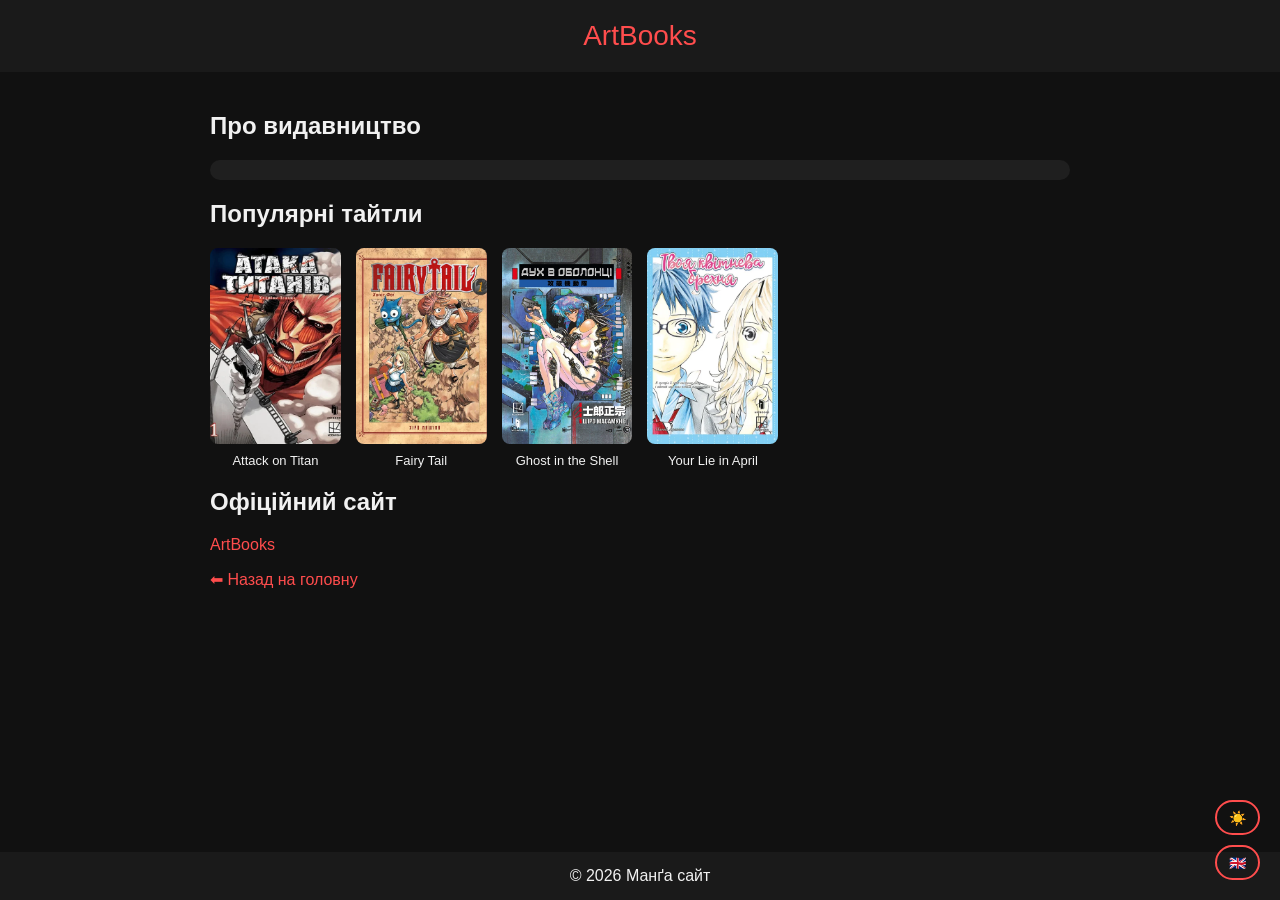
==== html/artbooks.html @ 1d5659da "Web project" ====
<!DOCTYPE html>
<html lang="uk">
<head>
    <meta charset="UTF-8">
    <meta name="viewport" content="width=device-width, initial-scale=1.0">
    <title>ArtBooks</title>
    <link rel="stylesheet" href="../css/theme.css">
    <link rel="stylesheet" href="../css/modal.css">
    <link rel="stylesheet" href="../css/images.css">
    <link rel="stylesheet" href="../css/buttons.css">
</head>

<body>

<header>
    ArtBooks
</header>

<div class="container">

    <h2 data-i18n="about"></h2>
    <div id="content" data-md="../text/artbooks"></div>

    <h2 data-i18n="titles"></h2>
    <div id="library" class="library-grid" data-publisher="artbooks"></div>

    <h2 data-i18n="official_site"></h2>
    <p>
        <a href="https://artbooks.ua" target="_blank">ArtBooks</a>
    </p>

    <p><a href="index.html" data-i18n="back"></a></p>

</div>

<footer>
    © 2026 Манґа сайт
</footer>

<div class="floating-controls">
    <button id="theme-toggle">☀️</button>
    <button id="lang-toggle" onclick="toggleLang()">🇬🇧</button>
</div>

<div id="modal" style="display:none;">
  <div class="modal-overlay" onclick="closeModal()"></div>
  <div class="modal-content">
    <div class="modal-nav">
      <button id="modal-prev" onclick="prevTitle()">←</button>
      <img id="modal-cover" src="" alt="">
      <button id="modal-next" onclick="nextTitle()">→</button>
    </div>
    <h3 id="modal-name"></h3>
    <p id="modal-synopsis-label"></p>
    <p id="modal-synopsis"></p>
    <p id="modal-volumes-original"></p>
    <p id="modal-volumes-translated"></p>
    <button id="modal-close" onclick="closeModal()"></button>
  </div>
</div>

<script src="https://cdn.jsdelivr.net/npm/marked/marked.min.js"></script>
<script src="../js/data.js"></script>
<script src="../js/translations.js"></script>
<script src="../js/lang.js"></script>
<script src="../js/theme.js"></script>
<script src="../js/library.js"></script>
<script src="../js/modal.js"></script>
</body>
</html>
---- css/theme.css ----
body {
    margin: 0;
    font-family: Arial;
    background: #111;
    color: #f1f1f1;
    display: flex;
    flex-direction: column;
    min-height: 100vh;
}

header {
    background: #1a1a1a;
    padding: 20px;
    text-align: center;
    color: #ff4d4d;
    font-size: 28px;
}

.container {
    max-width: 900px;
    margin: auto;
    padding: 20px;
    flex: 1;
    width: 100%;
    box-sizing: border-box;
}

.card {
    background: #1f1f1f;
    padding: 15px;
    margin: 15px 0;
    border-radius: 10px;
    transition: 0.3s;
    display: flex;
    align-items: center;
    gap: 15px;
}

.card:hover {
    transform: scale(1.03);
}

.card-link {
    text-decoration: none;
    color: inherit;
    display: block;
}

a {
    color: #ff4d4d;
    text-decoration: none;
}

a:hover {
    text-decoration: underline;
}

footer {
    text-align: center;
    padding: 15px;
    background: #1a1a1a;
}

.publisher-logo {
    width: 60px;
    height: 60px;
    object-fit: contain;
    flex-shrink: 0;
}

body.light {
    background: #f5f5f5;
    color: #111;
}

body.light header {
    background: #ffffff;
    box-shadow: 0 2px 4px rgba(0,0,0,0.1);
}

body.light .card {
    background: #ffffff;
    box-shadow: 0 2px 6px rgba(0,0,0,0.1);
}

body.light footer {
    background: #ffffff;
    box-shadow: 0 -2px 4px rgba(0,0,0,0.1);
}

body.light a {
    color: #cc0000;
}

#content {
    font-size: 16px;
    line-height: 1.5;
}

.container {
    padding-bottom: 80px;
}

#content {
    background: #1f1f1f;
    border-radius: 10px;
    padding: 10px 20px;
}

body.light #content {
    background: #ffffff;
    box-shadow: 0 2px 6px rgba(0,0,0,0.1);
}
---- css/modal.css ----
#modal {
    position: fixed;
    top: 0; left: 0;
    width: 100%; height: 100%;
    display: flex;
    align-items: center;
    justify-content: center;
    z-index: 100;
}

.modal-overlay {
    position: absolute;
    top: 0; left: 0;
    width: 100%; height: 100%;
    background: rgba(0,0,0,0.7);
}

.modal-content {
    position: relative;
    background: #1f1f1f;
    border-radius: 12px;
    padding: 25px;
    max-width: 400px;
    width: 90%;
    z-index: 101;
    text-align: left;
}

.modal-nav {
    display: flex;
    align-items: center;
    justify-content: space-between;
    gap: 10px;
    margin-bottom: 15px;
}

.modal-nav img {
    width: 150px;
    border-radius: 8px;
    aspect-ratio: 2/3;
    object-fit: cover;
}

.modal-nav button {
    background: none;
    border: 1px solid #ff4d4d;
    color: #ff4d4d;
    border-radius: 50%;
    width: 35px;
    height: 35px;
    font-size: 18px;
    cursor: pointer;
    flex-shrink: 0;
}

#modal-close {
    margin-top: 15px;
    background: #ff4d4d;
    color: white;
    border: none;
    border-radius: 8px;
    padding: 8px 20px;
    cursor: pointer;
    font-size: 14px;
    display: block;
    margin-left: auto;
    margin-right: auto;
}

#modal-close:hover {
    background: #cc0000;
}

body.light .modal-content {
    background: #ffffff;
    color: #111;
}
---- css/images.css ----
.library-grid {
    display: grid;
    grid-template-columns: repeat(auto-fill, minmax(130px, 1fr));
    gap: 15px;
    margin: 20px 0;
}

.title-card {
    cursor: pointer;
    text-align: center;
    transition: 0.3s;
}

.title-card:hover {
    transform: scale(1.05);
}

.title-card img {
    width: 100%;
    border-radius: 8px;
    aspect-ratio: 2/3;
    object-fit: cover;
}

.title-card p {
    margin: 5px 0 0;
    font-size: 13px;
}

.video-container {
    margin-bottom: 50px;
    border-radius: 10px;
    overflow: hidden;
    aspect-ratio: 16/9;
    width: 100%;
}

.video-container iframe {
    width: 100%;
    height: 100%;
    border: none;
}
---- css/buttons.css ----
.floating-controls {
    position: fixed;
    bottom: 20px;
    right: 20px;
    display: flex;
    flex-direction: column;
    gap: 10px;
    z-index: 50;
}

.floating-controls button {
    background: none;
    border: 2px solid #ff4d4d;
    border-radius: 20px;
    width: 45px;
    height: 35px;
    font-size: 14px;
    font-weight: bold;
    color: #ff4d4d;
    cursor: pointer;
    transition: 0.2s;
}

.floating-controls button:hover {
    background: #ff4d4d;
    color: white;
    transform: scale(1.1);
}

body.light .floating-controls button {
    color: #cc0000;
    border-color: #cc0000;
}

body.light .floating-controls button:hover {
    background: #cc0000;
    color: white;
}
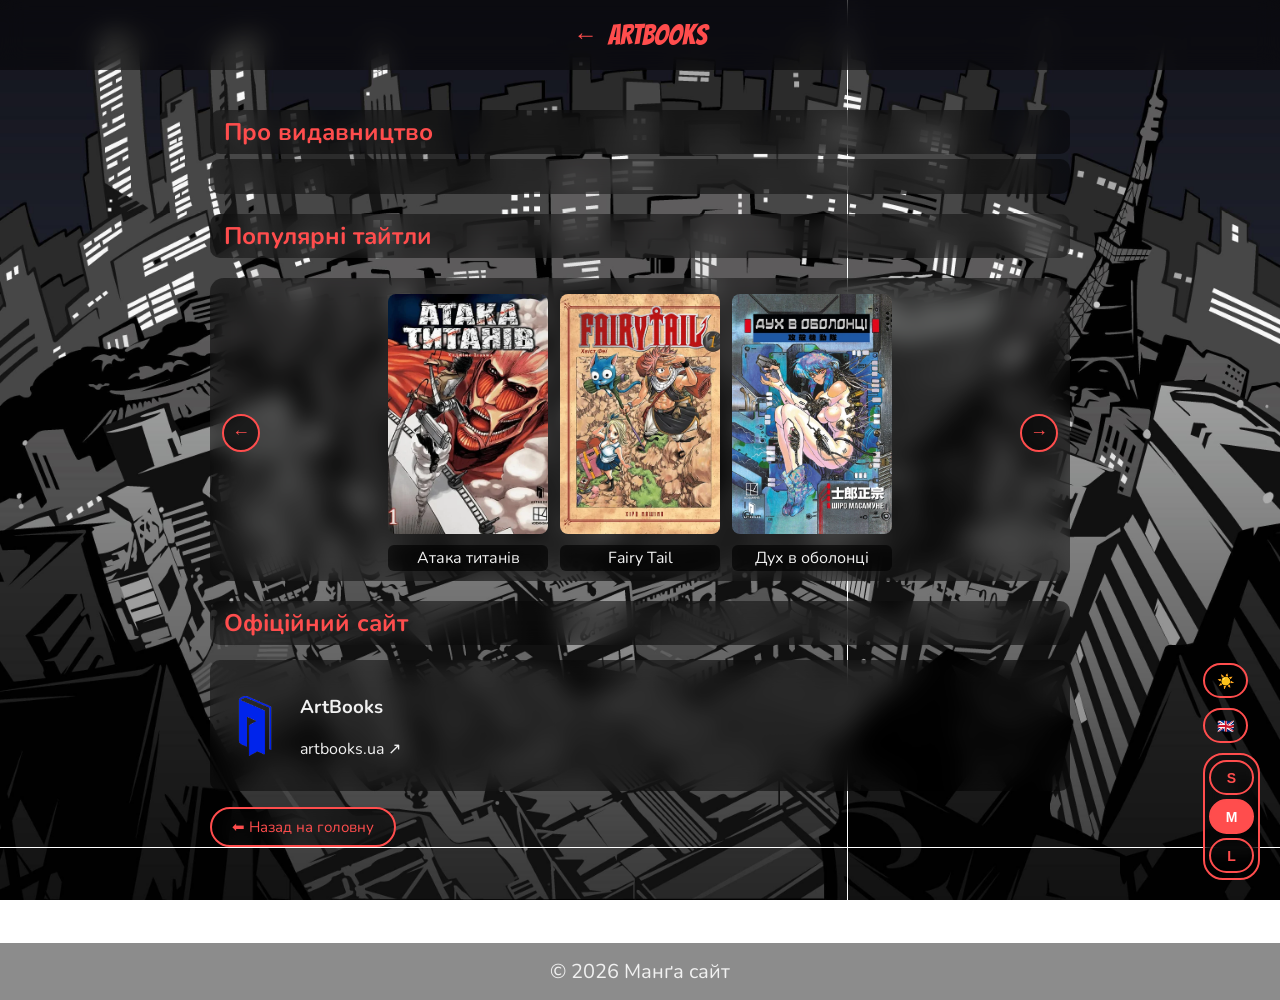
==== commit e57cf7a1: "final" ====
--- a/html/artbooks.html
+++ b/html/artbooks.html
@@ -13,23 +13,29 @@
 <body>
 
 <header>
+    <a href="../index.html#publishers" class="header-back-btn">←</a>
     ArtBooks
 </header>
 
 <div class="container">
-
     <h2 data-i18n="about"></h2>
-    <div id="content" data-md="../text/artbooks"></div>
+    <div class="content-wrapper"><div id="content" data-md="../text/artbooks"></div></div>
 
     <h2 data-i18n="titles"></h2>
     <div id="library" class="library-grid" data-publisher="artbooks"></div>
 
     <h2 data-i18n="official_site"></h2>
-    <p>
-        <a href="https://artbooks.ua" target="_blank">ArtBooks</a>
-    </p>
+<a href="https://artbooks.ua" target="_blank" class="card-link">
+    <div class="card">
+        <img src="../image/logos/artbooks.webp" alt="ArtBooks" class="publisher-logo">
+        <div>
+            <h3>ArtBooks</h3>
+            <p>artbooks.ua ↗</p>
+        </div>
+    </div>
+</a>
 
-    <p><a href="index.html" data-i18n="back"></a></p>
+    <p><a href="../index.html#publishers" class="back-btn" data-i18n="back"></a></p>
 
 </div>
 
@@ -40,6 +46,12 @@
 <div class="floating-controls">
     <button id="theme-toggle">☀️</button>
     <button id="lang-toggle" onclick="toggleLang()">🇬🇧</button>
+    <div class="font-controls">
+        <button data-size="s">S</button>
+        <button data-size="m">M</button>
+        <button data-size="l">L</button>
+    </div>
+
 </div>
 
 <div id="modal" style="display:none;">
@@ -64,6 +76,7 @@
 <script src="../js/translations.js"></script>
 <script src="../js/lang.js"></script>
 <script src="../js/theme.js"></script>
+<script src="../js/font.js"></script>
 <script src="../js/library.js"></script>
 <script src="../js/modal.js"></script>
 </body>
--- a/css/theme.css
+++ b/css/theme.css
@@ -1,32 +1,90 @@
+@import url('https://fonts.googleapis.com/css2?family=Bangers&family=Nunito:wght@400;600;700&display=swap');
+
+/* Font size variables */
+:root {
+    --font-size-base: 16px;
+    --font-body: 'Nunito', Arial, sans-serif;
+    --font-header: 'Bangers', Arial, sans-serif;
+}
+body.font-s { --font-size-base: 13px; }
+body.font-m { --font-size-base: 16px; }
+body.font-l { --font-size-base: 20px; }
+
+html, body {
+    margin: 0;
+    min-width: 0 !important;
+    overflow-x: hidden;
+}
+
 body {
-    margin: 0;
-    font-family: Arial;
-    background: #111;
+    font-family: var(--font-body);
+    background: transparent;
     color: #f1f1f1;
     display: flex;
     flex-direction: column;
     min-height: 100vh;
+    font-size: var(--font-size-base);
+}
+
+body::before {
+    content: '';
+    position: fixed;
+    inset: 0;
+    background: url('../image/bg-dark.webp') center/cover;
+    z-index: -1;
+}
+
+body.light {
+    color: #111;
+}
+
+body.light::before {
+    background: url('../image/bg-light.webp') center/cover;
 }
 
 header {
-    background: #1a1a1a;
+    font-family: var(--font-header);
+    background: rgba(0, 0, 0, 0.45);
+    backdrop-filter: blur(12px);
+    -webkit-backdrop-filter: blur(12px);
     padding: 20px;
     text-align: center;
     color: #ff4d4d;
     font-size: 28px;
+    min-width: 0;
+    word-break: break-word;
+}
+
+footer {
+    text-align: center;
+    padding: 15px;
+    background: rgba(0, 0, 0, 0.45);
+    backdrop-filter: blur(12px);
+    -webkit-backdrop-filter: blur(12px);
+    font-size: 20px;
+    min-width: 0;
 }
 
 .container {
     max-width: 900px;
     margin: auto;
     padding: 20px;
+    padding-bottom: 80px;
     flex: 1;
+    min-width: 0;
+    box-sizing: border-box;
     width: 100%;
-    box-sizing: border-box;
+}
+
+@media (max-width: 480px) {
+    .container { padding: 12px; padding-bottom: 80px; }
+    header { font-size: 20px; padding: 12px; }
 }
 
 .card {
-    background: #1f1f1f;
+    background: rgba(0, 0, 0, 0.45);
+    backdrop-filter: blur(12px);
+    -webkit-backdrop-filter: blur(12px);
     padding: 15px;
     margin: 15px 0;
     border-radius: 10px;
@@ -34,6 +92,7 @@
     display: flex;
     align-items: center;
     gap: 15px;
+    min-width: 0;
 }
 
 .card:hover {
@@ -44,6 +103,18 @@
     text-decoration: none;
     color: inherit;
     display: block;
+    min-width: 0;
+}
+
+h2 {
+    display: block;
+    color: #ff4d4d;
+    border-radius: 10px;
+    padding: 6px 14px;
+    margin: 20px 0 5px;
+    background: rgba(0, 0, 0, 0.45);
+    backdrop-filter: blur(12px);
+    -webkit-backdrop-filter: blur(12px);
 }
 
 a {
@@ -53,12 +124,6 @@
 
 a:hover {
     text-decoration: underline;
-}
-
-footer {
-    text-align: center;
-    padding: 15px;
-    background: #1a1a1a;
 }
 
 .publisher-logo {
@@ -68,46 +133,206 @@
     flex-shrink: 0;
 }
 
-body.light {
-    background: #f5f5f5;
-    color: #111;
-}
-
 body.light header {
-    background: #ffffff;
+    background: rgba(255, 255, 255, 0.45);
+    backdrop-filter: blur(12px);
+    -webkit-backdrop-filter: blur(12px);
     box-shadow: 0 2px 4px rgba(0,0,0,0.1);
 }
 
+body.light footer {
+    background: rgba(255, 255, 255, 0.45);
+    backdrop-filter: blur(12px);
+    -webkit-backdrop-filter: blur(12px);
+    box-shadow: 0 -2px 4px rgba(0,0,0,0.1);
+}
+
 body.light .card {
-    background: #ffffff;
+    background: rgba(255, 255, 255, 0.45);
+    backdrop-filter: blur(12px);
+    -webkit-backdrop-filter: blur(12px);
     box-shadow: 0 2px 6px rgba(0,0,0,0.1);
 }
 
-body.light footer {
-    background: #ffffff;
-    box-shadow: 0 -2px 4px rgba(0,0,0,0.1);
+body.light h2 {
+    color: #cc0000;
+    background: rgba(255, 255, 255, 0.45);
+    backdrop-filter: blur(12px);
+    -webkit-backdrop-filter: blur(12px);
 }
 
 body.light a {
     color: #cc0000;
 }
 
+/* Content block */
+.content-wrapper {
+    position: relative;
+    background: rgba(0, 0, 0, 0.45);
+    backdrop-filter: blur(12px);
+    -webkit-backdrop-filter: blur(12px);
+    border-radius: 10px;
+    min-width: 0;
+}
+
 #content {
-    font-size: 16px;
-    line-height: 1.5;
-}
-
-.container {
-    padding-bottom: 80px;
-}
-
-#content {
-    background: #1f1f1f;
-    border-radius: 10px;
-    padding: 10px 20px;
-}
-
-body.light #content {
-    background: #ffffff;
+    font-size: var(--font-size-base);
+    line-height: 1.6;
+    padding: 20px 20px 15px;
+    min-width: 0;
+    word-break: break-word;
+}
+
+/* Font size buttons — global, inside .floating-controls */
+.font-controls {
+    display: flex;
+    flex-direction: column;
+    gap: 4px;
+    background: rgba(0, 0, 0, 0.35);
+    backdrop-filter: blur(8px);
+    -webkit-backdrop-filter: blur(8px);
+    border-radius: 20px;
+    border: 2px solid #ff4d4d;
+    padding: 5px 4px;
+}
+
+.font-controls button {
+    background: none;
+    border: none;
+    color: #ff4d4d;
+    width: 37px;
+    height: 22px;
+    font-size: 11px;
+    font-weight: bold;
+    cursor: pointer;
+    line-height: 1;
+    transition: 0.15s;
+    border-radius: 10px;
+}
+
+.font-controls button:hover {
+    background: rgba(255, 77, 77, 0.2);
+}
+
+.font-controls button.active {
+    background: #ff4d4d;
+    color: white;
+}
+
+body.light .content-wrapper {
+    background: rgba(255, 255, 255, 0.55);
+    backdrop-filter: blur(12px);
+    -webkit-backdrop-filter: blur(12px);
     box-shadow: 0 2px 6px rgba(0,0,0,0.1);
+}
+
+body.light .font-controls {
+    background: rgba(255, 255, 255, 0.55);
+    border-color: #cc0000;
+}
+
+body.light .font-controls button {
+    color: #cc0000;
+}
+
+body.light .font-controls button:hover {
+    background: rgba(204, 0, 0, 0.12);
+}
+
+body.light .font-controls button.active {
+    background: #cc0000;
+    color: white;
+}
+
+.about-avatar {
+    width: 80px;
+    height: 80px;
+    border-radius: 50%;
+    background: rgba(255, 77, 77, 0.3);
+    border: 2px solid #ff4d4d;
+    display: flex;
+    align-items: center;
+    justify-content: center;
+    font-family: var(--font-header);
+    font-size: 28px;
+    color: #ff4d4d;
+    flex-shrink: 0;
+}
+
+/* ── About tab layout ── */
+.about-wrapper {
+    display: flex;
+    gap: 20px;
+    align-items: flex-start;
+    background: rgba(0, 0, 0, 0.45);
+    backdrop-filter: blur(12px);
+    -webkit-backdrop-filter: blur(12px);
+    border-radius: 10px;
+    padding: 20px;
+    min-width: 0;
+}
+
+.about-photo-block {
+    flex-shrink: 0;
+    width: 200px;
+}
+
+.about-photo {
+    width: 100%;
+    border-radius: 10px;
+    object-fit: cover;
+    aspect-ratio: 3/4;
+    display: block;
+    border: 2px solid rgba(255, 77, 77, 0.4);
+}
+
+
+#content-about {
+    font-size: var(--font-size-base);
+    line-height: 1.6;
+    word-break: break-word;
+}
+
+@media (max-width: 600px) {
+    .about-wrapper {
+        flex-direction: column;
+    }
+    .about-photo-block {
+        width: 100%;
+        max-width: 260px;
+        margin: 0 auto;
+    }
+}
+
+body.light .about-wrapper {
+    background: rgba(255, 255, 255, 0.55);
+    backdrop-filter: blur(12px);
+    -webkit-backdrop-filter: blur(12px);
+    box-shadow: 0 2px 6px rgba(0,0,0,0.1);
+}
+
+body.light .about-photo {
+    border-color: rgba(204, 0, 0, 0.35);
+}
+
+/* h2 всередині markdown-контенту — чистий текст без фону */
+.content-wrapper h2 {
+    background: none;
+    backdrop-filter: none;
+    -webkit-backdrop-filter: none;
+    padding: 4px 0;
+}
+
+body.light .content-wrapper h2 {
+    background: none;
+    backdrop-filter: none;
+    -webkit-backdrop-filter: none;
+}
+
+/* вкладений content-wrapper (наприклад в about) — без свого фону */
+.about-wrapper .content-wrapper {
+    background: none;
+    backdrop-filter: none;
+    -webkit-backdrop-filter: none;
+    box-shadow: none;
 }
--- a/css/images.css
+++ b/css/images.css
@@ -1,42 +1,188 @@
-.library-grid {
-    display: grid;
-    grid-template-columns: repeat(auto-fill, minmax(130px, 1fr));
-    gap: 15px;
+/* ── Library carousel ── */
+.library-slider {
+    display: flex;
+    align-items: center;
+    gap: 10px;
     margin: 20px 0;
+    background: rgba(0, 0, 0, 0.45);
+    backdrop-filter: blur(12px);
+    -webkit-backdrop-filter: blur(12px);
+    border-radius: 14px;
+    padding: 16px 12px 10px;
+    flex-wrap: wrap;
+    justify-content: center;
+    position: relative;
 }
 
-.title-card {
+.library-track {
+    display: flex;
+    gap: 12px;
+    flex: 1;
+    justify-content: center;
+}
+
+.library-nav {
+    background: rgba(0, 0, 0, 0.6);
+    border: 2px solid #ff4d4d;
+    color: #ff4d4d;
+    border-radius: 50%;
+    width: 38px;
+    height: 38px;
+    font-size: 18px;
+    cursor: pointer;
+    flex-shrink: 0;
+    transition: 0.2s;
+    align-self: center;
+}
+
+.library-nav:hover {
+    background: #ff4d4d;
+    color: white;
+}
+
+.library-card {
     cursor: pointer;
     text-align: center;
     transition: 0.3s;
+    flex: 1;
+    min-width: 0;
+    max-width: 160px;
 }
 
-.title-card:hover {
+.library-card:hover {
     transform: scale(1.05);
 }
 
-.title-card img {
+.library-card img {
     width: 100%;
     border-radius: 8px;
     aspect-ratio: 2/3;
     object-fit: cover;
 }
 
-.title-card p {
+.library-card p {
     margin: 5px 0 0;
+    font-size: var(--font-size-base);
+    background: rgba(0, 0, 0, 0.55);
+    backdrop-filter: blur(8px);
+    -webkit-backdrop-filter: blur(8px);
+    border-radius: 6px;
+    padding: 2px 6px;
+}
+
+.library-counter {
+    width: 100%;
+    text-align: center;
     font-size: 13px;
+    color: rgba(255, 255, 255, 0.5);
+    margin-top: 4px;
+}
+
+body.light .library-slider {
+    background: rgba(255, 255, 255, 0.45);
+    backdrop-filter: blur(12px);
+    -webkit-backdrop-filter: blur(12px);
+}
+
+body.light .library-nav {
+    background: rgba(255, 255, 255, 0.6);
+    border-color: #cc0000;
+    color: #cc0000;
+}
+
+body.light .library-nav:hover {
+    background: #cc0000;
+    color: white;
+}
+
+body.light .library-card p {
+    background: rgba(255, 255, 255, 0.65);
+    color: #111;
+}
+
+body.light .library-counter {
+    color: rgba(0, 0, 0, 0.4);
+}
+
+/* ── Video ── */
+.video-wrapper {
+    position: relative;
+    display: flex;
+    align-items: center;
+    gap: 10px;
+    margin: 20px 0;
+    background: rgba(0, 0, 0, 0.45);
+    backdrop-filter: blur(12px);
+    -webkit-backdrop-filter: blur(12px);
+    border-radius: 14px;
+    padding: 12px;
+}
+
+.video-nav {
+    background: rgba(0, 0, 0, 0.6);
+    border: 2px solid #ff4d4d;
+    color: #ff4d4d;
+    border-radius: 50%;
+    width: 38px;
+    height: 38px;
+    font-size: 18px;
+    cursor: pointer;
+    flex-shrink: 0;
+    transition: 0.2s;
+}
+
+.video-nav:hover {
+    background: #ff4d4d;
+    color: white;
+}
+
+body.light .video-wrapper {
+    background: rgba(255, 255, 255, 0.45);
+    backdrop-filter: blur(12px);
+    -webkit-backdrop-filter: blur(12px);
+}
+
+body.light .video-nav {
+    background: rgba(255, 255, 255, 0.6);
 }
 
 .video-container {
-    margin-bottom: 50px;
+    position: relative;
+    cursor: pointer;
+    background: #000;
     border-radius: 10px;
     overflow: hidden;
     aspect-ratio: 16/9;
-    width: 100%;
+    flex: 1;
 }
 
-.video-container iframe {
+.video-container img {
     width: 100%;
-    height: 100%;
-    border: none;
+    display: block;
+    aspect-ratio: 16/9;
+    object-fit: cover;
+    opacity: 0.85;
+}
+
+.play-btn {
+    position: absolute;
+    top: 50%;
+    left: 50%;
+    transform: translate(-50%, -50%);
+    width: 68px;
+    height: 48px;
+    background: #ff0000;
+    border-radius: 12px;
+    display: flex;
+    align-items: center;
+    justify-content: center;
+}
+
+.play-arrow {
+    width: 0;
+    height: 0;
+    border-top: 12px solid transparent;
+    border-bottom: 12px solid transparent;
+    border-left: 20px solid white;
+    margin-left: 4px;
 }
--- a/css/buttons.css
+++ b/css/buttons.css
@@ -1,3 +1,34 @@
+header {
+    position: relative;
+    display: flex;
+    align-items: center;
+    justify-content: center;
+    gap: 10px;
+}
+
+.header-back-btn {
+    font-size: 24px;
+    text-decoration: none;
+    color: #ff4d4d;
+    line-height: 1;
+    transition: transform 0.2s;
+    flex-shrink: 0;
+}
+
+.header-back-btn:hover {
+    color: #ff4d4d;
+    text-decoration: none;
+    transform: translateX(-4px);
+}
+
+body.light .header-back-btn {
+    color: #cc0000;
+}
+
+body.light .header-back-btn:hover {
+    color: #cc0000;
+}
+
 .floating-controls {
     position: fixed;
     bottom: 20px;
@@ -6,6 +37,7 @@
     flex-direction: column;
     gap: 10px;
     z-index: 50;
+    pointer-events: auto;
 }
 
 .floating-controls button {
@@ -35,4 +67,37 @@
 body.light .floating-controls button:hover {
     background: #cc0000;
     color: white;
+}
+
+.back-btn {
+    display: inline-block;
+    border: 2px solid #ff4d4d;
+    color: #ff4d4d;
+    border-radius: 20px;
+    padding: 8px 20px;
+    font-size: 15px;
+    transition: 0.2s;
+    text-decoration: none;
+    background: rgba(0, 0, 0, 0.45);
+    backdrop-filter: blur(12px);
+    -webkit-backdrop-filter: blur(12px);
+}
+
+.back-btn:hover {
+    background: #ff4d4d;
+    color: white;
+    text-decoration: none;
+}
+
+body.light .back-btn {
+    color: #cc0000;
+    border-color: #cc0000;
+    background: rgba(255, 255, 255, 0.55);
+    backdrop-filter: blur(12px);
+    -webkit-backdrop-filter: blur(12px);
+}
+
+body.light .back-btn:hover {
+    background: #cc0000;
+    color: white;
 }
